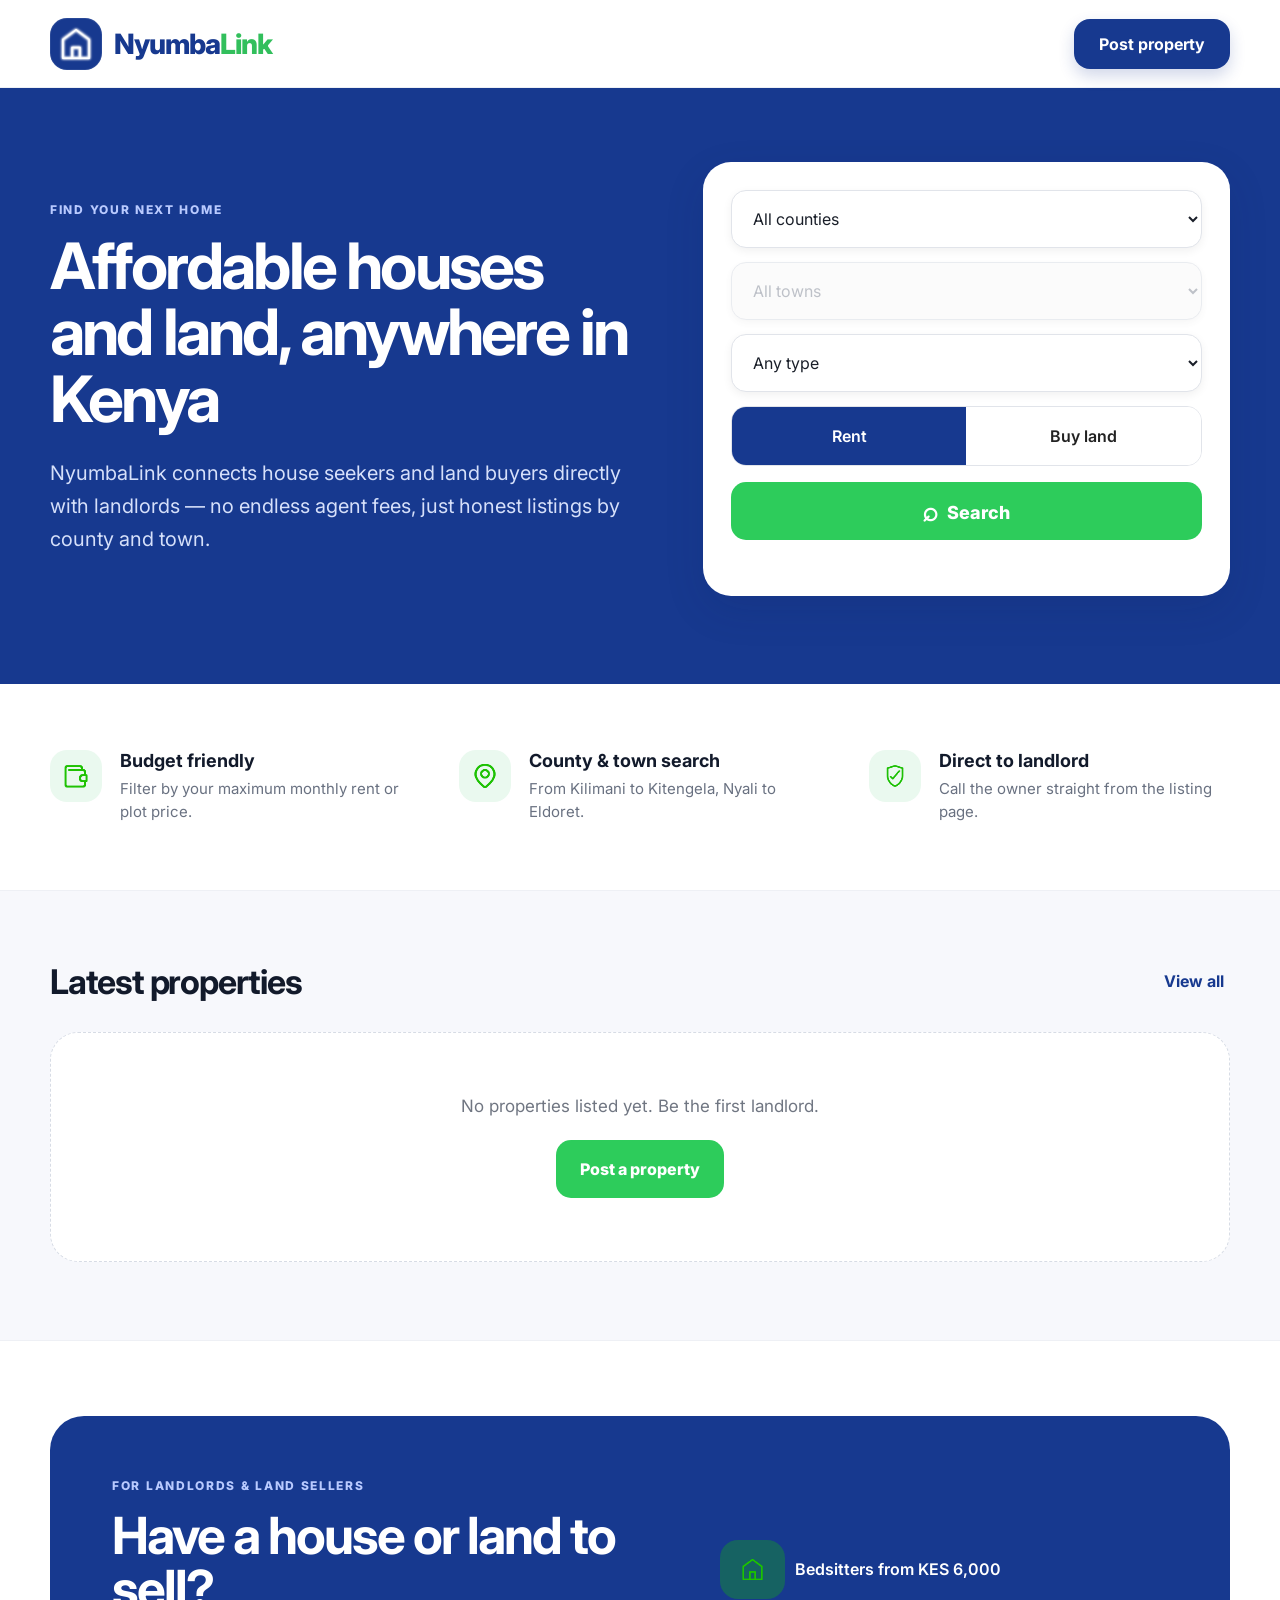
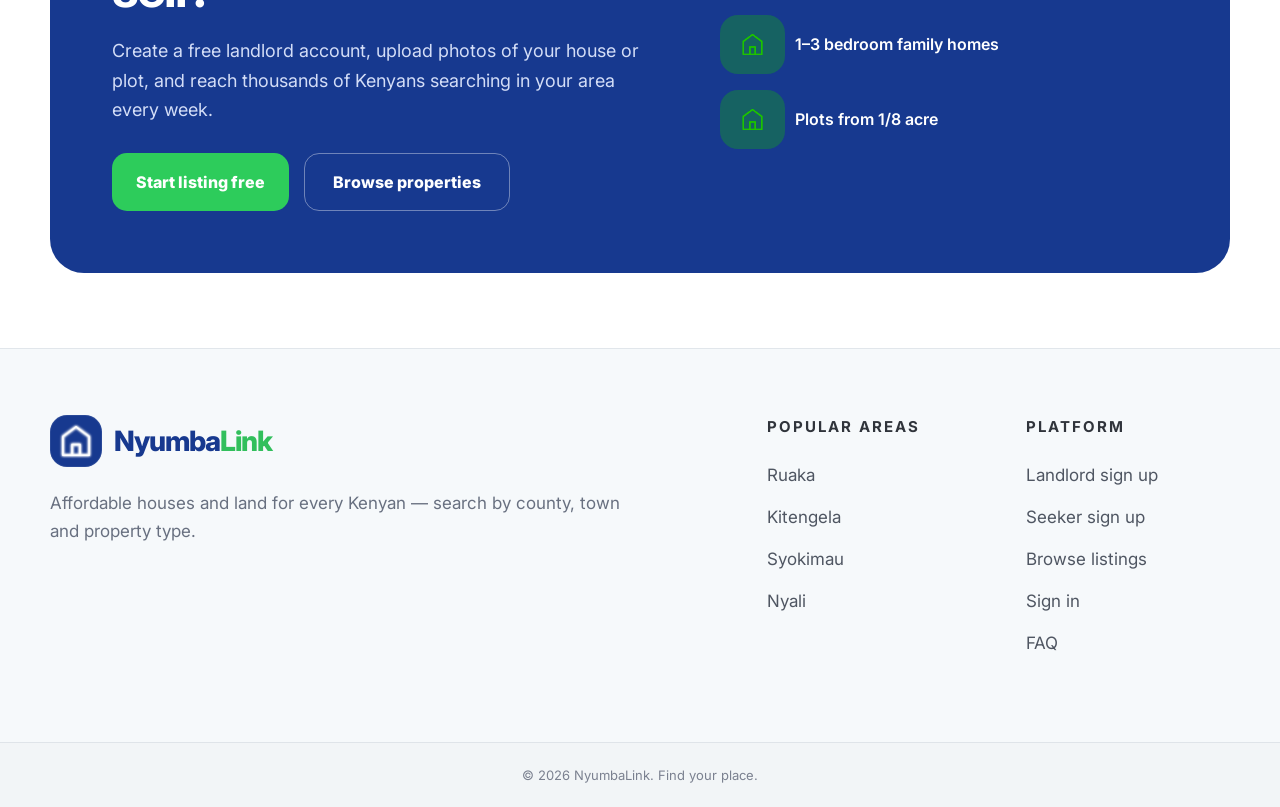
==== NyumbaLink-Frontend/index.html @ 4f71fbd4 "initial commit including terms and conditions, readme file, and all frontend files for the NyumbaLin" ====
<!DOCTYPE html>
<html lang="en">
<head>
  <meta charset="UTF-8">
  <meta name="viewport" content="width=device-width, initial-scale=1.0">
  <meta name="description" content="NyumbaLink — affordable houses and land anywhere in Kenya.">
  <title>NyumbaLink | Houses & Land in Kenya</title>
  <link rel="preconnect" href="https://fonts.googleapis.com">
  <link rel="preconnect" href="https://fonts.gstatic.com" crossorigin>
  <link href="https://fonts.googleapis.com/css2?family=Inter:wght@400;500;600;700;800&display=swap" rel="stylesheet">
  <link rel="stylesheet" href="style.css">
</head>
<body>
  <header class="site-header">
    <div class="nav container">
      <a href="#" class="brand" aria-label="NyumbaLink home">
        <span class="brand-icon">
            <img src="assets/home.png" alt="Home">
        </span>
        <span>Nyumba<span>Link</span></span>
      </a>
      <button class="post-top" onclick="openPostModal()">Post property</button>
    </div>
  </header>

  <main>
    <section class="hero">
      <div class="container hero-grid">
        <div class="hero-copy">
          <p class="eyebrow">FIND YOUR NEXT HOME</p>
          <h1>Affordable houses and land, anywhere in Kenya</h1>
          <p class="hero-text">
            NyumbaLink connects house seekers and land buyers directly with landlords —
            no endless agent fees, just honest listings by county and town.
          </p>
        </div>

        <form class="search-card" id="searchForm">
          <label>
            <span class="sr-only">County</span>
            <select id="county">
              <option value="">All counties</option>
              <option>Nairobi</option>
              <option>Kiambu</option>
              <option>Mombasa</option>
              <option>Nakuru</option>
              <option>Uasin Gishu</option>
              <option>Kajiado</option>
            </select>
          </label>

          <label>
            <span class="sr-only">Town</span>
            <select id="town" disabled>
              <option value="">All towns</option>
            </select>
          </label>

          <label>
            <span class="sr-only">Property type</span>
            <select id="type">
              <option value="">Any type</option>
              <option>Bed-sitter</option>
              <option>1 bedroom</option>
              <option>2 bedroom</option>
              <option>3 bedroom</option>
              <option>Plot / land</option>
            </select>
          </label>

          <div class="purpose" role="group" aria-label="Search purpose">
            <button type="button" class="purpose-btn active" data-purpose="rent">Rent</button>
            <button type="button" class="purpose-btn" data-purpose="land">Buy land</button>
          </div>

          <button class="search-btn" type="submit"><span>⌕</span> Search</button>
          <p class="search-message" id="searchMessage"></p>
        </form>
      </div>
    </section>

    <section class="benefits container">
      <article class="benefit">
        <div class="benefit-icon">
            <img src="assets/wallet.png" alt="Wallet">
        </div>
        <div><h3>Budget friendly</h3><p>Filter by your maximum monthly rent or plot price.</p></div>
      </article>
      <article class="benefit">
        <div class="benefit-icon">
            <img src="assets/location.png" alt="Location">
        </div>
        <div><h3>County & town search</h3><p>From Kilimani to Kitengela, Nyali to Eldoret.</p></div>
      </article>
      <article class="benefit">
        <div class="benefit-icon">
            <img src="assets/guarantee.png" alt="Guarantee">
        </div>
        <div><h3>Direct to landlord</h3><p>Call the owner straight from the listing page.</p></div>
      </article>
    </section>

    <section class="latest" id="latest">
      <div class="container">
        <div class="section-heading">
          <h2>Latest properties</h2>
          <button class="text-link" onclick="showAll()">View all</button>
        </div>
        <div id="propertyGrid" class="property-grid">
          <div class="empty-state">
            <p>No properties listed yet. Be the first landlord.</p>
            <button class="green-btn" onclick="openPostModal()">Post a property</button>
          </div>
        </div>
      </div>
    </section>

    <section class="landlord-section">
      <div class="container">
        <div class="landlord-card">
          <div class="landlord-copy">
            <p class="eyebrow light">FOR LANDLORDS & LAND SELLERS</p>
            <h2>Have a house or land to sell?</h2>
            <p>
              Create a free landlord account, upload photos of your house or plot,
              and reach thousands of Kenyans searching in your area every week.
            </p>
            <div class="cta-row">
              <button class="green-btn" onclick="openPostModal()">Start listing free</button>
              <button class="outline-btn" onclick="showAll()">Browse properties</button>
            </div>
          </div>
          <div class="quick-points">
            <div>
                <img src="assets/home.png" alt="Home">
                <span>Bedsitters from KES 6,000</span>
            </div>
            <div>
                <img src="assets/home.png" alt="Home">
                <span>1–3 bedroom family homes</span>
            </div>
            <div>
                <img src="assets/home.png" alt="Home">
                <span>Plots from 1/8 acre</span>
            </div>
          </div>
        </div>
      </div>
    </section>

    <section class="about">
      <div class="container about-inner">
        <div class="about-brand">
          <a href="#" class="brand">
            <span class="brand-icon">
              <img src="assets/home.png" alt="Home">
            </span>
            <span>Nyumba<span>Link</span></span>
          </a>
          <p>Affordable houses and land for every Kenyan — search by county, town and property type.</p>
        </div>

        <div class="about-links">
          <div class="about-column">
            <h3>POPULAR AREAS</h3>
            <a href="#" onclick="filterArea('Ruaka'); return false;">Ruaka</a>
            <a href="#" onclick="filterArea('Kitengela'); return false;">Kitengela</a>
            <a href="#" onclick="filterArea('Syokimau'); return false;">Syokimau</a>
            <a href="#" onclick="filterArea('Nyali'); return false;">Nyali</a>
          </div>

          <div class="about-column">
            <h3>PLATFORM</h3>
            <a href="landlord-signup.html">Landlord sign up</a>
            <a href="seeker-signup.html">Seeker sign up</a>
            <a href="#latest" onclick="showAll(); return false;">Browse listings</a>
            <a href="seeker-login.html">Sign in</a>
            <a href="#" onclick="openFaqModal(); return false;">FAQ</a>
          </div>
        </div>
      </div>
    </section>
  </main>

  <footer class="footer">
    <div class="container">© 2026 NyumbaLink. Find your place.</div>
  </footer>

  <div class="modal-backdrop" id="modal">
    <div class="modal" role="dialog" aria-modal="true" aria-labelledby="modalTitle">
      <button class="close" onclick="closePostModal()" aria-label="Close">×</button>
      <h2 id="modalTitle">Post a property</h2>
      <p>Tell us about the property you want to list.</p>
      <form onsubmit="submitListing(event)">
        <input required placeholder="Property title">
        <select required><option value="">Property type</option><option>Bed-sitter</option><option>1 bedroom</option><option>2 bedroom</option><option>3 bedroom</option><option>Plot / land</option></select>
        <input required placeholder="Town / area">
        <input required placeholder="Price (KES)" type="number" min="0">
        <button class="green-btn" type="submit">Continue</button>
      </form>
    </div>
  </div>

  <div class="modal-backdrop" id="faqModal">
    <div class="modal faq-modal" role="dialog" aria-modal="true" aria-labelledby="faqTitle">
      <button class="close" onclick="closeFaqModal()" aria-label="Close">×</button>
      <div class="faq-heading">
        <p class="eyebrow faq-eyebrow">NYUMBALINK FAQ</p>
        <h2 id="faqTitle">Frequently asked questions</h2>
        <p>Quick answers to common questions about finding and listing property on NyumbaLink.</p>
      </div>
      <div class="faq-list">
        <details><summary>What is NyumbaLink?</summary><p>NyumbaLink is a property platform that helps people find affordable houses and land directly in their preferred county or town.</p></details>
        <details><summary>Can I search for houses by town?</summary><p>Yes. Choose a county first, then select an available town or area to narrow your search.</p></details>
        <details><summary>Can I search for land too?</summary><p>Yes. Select “Buy land” in the search panel and choose the property type that fits your needs.</p></details>
        <details><summary>Do I have to pay an agent to find a property?</summary><p>NyumbaLink is designed to help seekers connect directly with landlords and property sellers, reducing unnecessary agent fees.</p></details>
        <details><summary>How do I post a property?</summary><p>Click “Post property” or “Landlord sign up”, enter the property details, and continue through the listing process.</p></details>
        <details><summary>How much does it cost to list a property?</summary><p>The current starter listing flow is free. Any premium listing options can be added later as the platform grows.</p></details>
        <details><summary>How do I contact a landlord?</summary><p>Open a property listing and use the contact details provided by the landlord or seller.</p></details>
        <details><summary>Can I browse properties without an account?</summary><p>Yes. Property browsing and searching can be available without signing in. An account is useful when you want to list or manage properties.</p></details>
        <details><summary>Which areas does NyumbaLink cover?</summary><p>NyumbaLink is designed for properties across Kenya, with searches organized by county, town and area.</p></details>
        <details><summary>Is NyumbaLink available on phones?</summary><p>Yes. The website is responsive and is designed to work comfortably on phones, tablets and laptop screens.</p></details>
      </div>
    </div>
  </div>

  <script src="script.js"></script>
</body>
</html>
---- NyumbaLink-Frontend/style.css ----
:root{
  --blue:#17398f;
  --blue-dark:#102d76;
  --blue-soft:#2851a9;
  --green:#2dcc5b;
  --green-dark:#20ae4b;
  --ink:#121a2b;
  --muted:#697181;
  --bg:#f7f8fc;
  --white:#fff;
  --border:#e1e4ea;
  --shadow:0 14px 40px rgba(17,37,84,.12);
}
*{box-sizing:border-box}
html{scroll-behavior:smooth}
body{margin:0;font-family:Inter,system-ui,-apple-system,BlinkMacSystemFont,"Segoe UI",sans-serif;color:var(--ink);background:#fff}
button,input,select{font:inherit}
button{cursor:pointer}
.container{width:min(1180px,calc(100% - 48px));margin:auto}
.site-header{height:88px;background:#fff;border-bottom:1px solid #edf0f5;position:sticky;top:0;z-index:20}
.nav{height:100%;display:flex;align-items:center;justify-content:space-between;gap:20px}
.brand{display:inline-flex;align-items:center;gap:12px;text-decoration:none;color:var(--blue);font-size:28px;font-weight:800;letter-spacing:-1px}
.brand>span:last-child>span{color:#32bf5c}
.brand-icon{width:52px;height:52px;border-radius:17px;background:var(--blue);color:#fff;display:grid;place-items:center;font-size:30px;line-height:1;box-shadow:inset 0 0 0 1px rgba(255,255,255,.08)}
.brand-icon img { width: 1em; height: 1em; object-fit: contain; display: inline-block; vertical-align: middle; filter: brightness(0) invert(1) drop-shadow(0 0 1px #fff) drop-shadow(0 0 1px #fff);}
.benefit-icon img { width: 1em; height: 1em; object-fit: contain; display: inline-block; vertical-align: middle; filter: brightness(0) saturate(100%) invert(52%) sepia(97%) saturate(1664%) hue-rotate(73deg) brightness(97%) contrast(104%) drop-shadow(0 0 0.7px #12BC00) drop-shadow(0 0 0.7px #12BC00);}
.post-top{border:0;background:var(--blue);color:#fff;padding:15px 25px;border-radius:16px;font-weight:700;font-size:16px;box-shadow:0 7px 16px rgba(23,57,143,.2)}
.hero{background:var(--blue);color:#fff;padding:74px 0 88px;overflow:hidden}
.hero-grid{display:grid;grid-template-columns:1.05fr .95fr;align-items:center;gap:70px}
.eyebrow{font-size:12px;font-weight:800;letter-spacing:1.7px;margin:0 0 16px;color:#b9caff}
.eyebrow.light{color:#b9caff}
.hero h1{font-size:clamp(42px,5vw,70px);line-height:1.04;letter-spacing:-2.8px;margin:0 0 25px;max-width:720px}
.hero-text{font-size:20px;line-height:1.65;color:#d6e0fa;max-width:650px;margin:0}
.search-card{background:#fff;border-radius:28px;padding:28px;box-shadow:var(--shadow);color:var(--ink)}
.search-card label{display:block;margin-bottom:14px}
.search-card select,.modal input,.modal select{width:100%;height:58px;border:1px solid var(--border);border-radius:15px;background:#fff;padding:0 17px;color:#1a1f29;outline:none;box-shadow:0 3px 10px rgba(0,0,0,.06)}
.search-card select:focus,.modal input:focus,.modal select:focus{border-color:var(--blue);box-shadow:0 0 0 3px rgba(23,57,143,.1)}
.search-card select:disabled{color:#a3a8b2;background:#fafafa}
.purpose{display:grid;grid-template-columns:1fr 1fr;border:1px solid var(--border);border-radius:15px;overflow:hidden;margin:5px 0 16px}
.purpose-btn{height:58px;background:#fff;border:0;color:#222;font-weight:600}
.purpose-btn.active{background:var(--blue);color:#fff}
/*.quick-points div img {width: 1em;height: 1em;object-fit: contain;vertical-align: middle;display: inline-block;}*/
.search-btn,.green-btn{border:0;background:var(--green);color:#fff;font-weight:800;border-radius:15px;min-height:58px;padding:0 24px;transition:.2s}
.search-btn{width:100%;font-size:18px}
.search-btn:hover,.green-btn:hover{background:var(--green-dark);transform:translateY(-1px)}
.search-btn span{font-size:27px;vertical-align:-2px;margin-right:5px}
.search-message{margin:12px 0 0;text-align:center;color:var(--blue);font-size:13px;min-height:16px}
.benefits{display:grid;grid-template-columns:repeat(3,1fr);gap:48px;padding:66px 0}
.benefit{display:flex;gap:18px;align-items:flex-start}
.benefit-icon{flex:0 0 52px;height:52px;border-radius:17px;background:#eaf9ef;color:var(--green-dark);display:grid;place-items:center;font-size:24px;font-weight:800}
.benefit h3{margin:0 0 6px;font-size:18px}
.benefit p{margin:0;color:var(--muted);font-size:15px;line-height:1.55}
.latest{background:var(--bg);padding:70px 0 78px;border-top:1px solid #eef0f5;border-bottom:1px solid #eef0f5}
.section-heading{display:flex;align-items:center;justify-content:space-between;margin-bottom:30px}
.section-heading h2{font-size:34px;letter-spacing:-1.2px;margin:0}
.text-link{background:none;border:0;color:var(--blue);font-weight:700;font-size:16px}
.property-grid{min-height:230px}
.empty-state{min-height:230px;background:#fff;border:1px dashed #d7dce5;border-radius:28px;display:flex;flex-direction:column;align-items:center;justify-content:center;text-align:center;padding:30px}
.empty-state p{color:#707682;font-size:17px;margin:0 0 24px}
.landlord-section{padding:75px 0}
.landlord-card{background:var(--blue);border-radius:34px;padding:62px;display:grid;grid-template-columns:1.1fr .9fr;gap:60px;color:#fff;overflow:hidden}
.landlord-card h2{font-size:clamp(34px,4vw,52px);line-height:1.05;letter-spacing:-2px;margin:0 0 20px}
.landlord-copy>p:not(.eyebrow){color:#d3ddf7;font-size:18px;line-height:1.65;max-width:650px}
.cta-row{display:flex;gap:15px;margin-top:28px;flex-wrap:wrap}
.outline-btn{min-height:58px;border-radius:15px;border:1px solid rgba(255,255,255,.38);background:transparent;color:#fff;padding:0 28px;font-weight:800}
.quick-points {display: flex;flex-direction: column;justify-content: center;gap: 16px;}
.quick-points div {color: #fff;display: flex;align-items: center;}
.quick-points div img { box-sizing: content-box; width: 21px; height: 21px; object-fit: contain; background: rgba(255,255,255,.09); border-radius: 18px; padding: 19px 22px; filter: brightness(0) saturate(100%) invert(52%) sepia(97%) saturate(1664%) hue-rotate(73deg) brightness(97%) contrast(104%) drop-shadow(0 0 0.7px #12BC00) drop-shadow(0 0 0.7px #12BC00);
}.quick-points span {color: #fff;font-size: 16px;font-weight: 600;margin-left: 10px;
}.site-footer{background:#f6f9fb;border-top:1px solid #e1e6eb}
.footer-main{display:grid;grid-template-columns:1.25fr .75fr;gap:90px;padding:66px 0 70px}
.footer-about .brand{font-size:28px}
.footer-about p{max-width:590px;color:#687080;font-size:17px;line-height:1.65;margin:22px 0 0}
.footer-links{display:grid;grid-template-columns:1fr 1fr;gap:55px}
.footer-links h3{font-size:15px;letter-spacing:2px;margin:2px 0 28px;color:#30343b}
.footer-links a{display:block;text-decoration:none;color:#4f5662;font-size:17px;margin:0 0 19px;transition:.2s}
.footer-links a:hover{color:var(--blue)}
.footer-bottom{border-top:1px solid #dfe4e9;padding:24px 0;color:#7b8190;font-size:13px;text-align:center;background:#f2f5f7}
.modal-backdrop{position:fixed;inset:0;background:rgba(7,15,37,.55);display:none;align-items:center;justify-content:center;padding:20px;z-index:50}
.modal-backdrop.open{display:flex}
.modal{position:relative;background:#fff;width:min(480px,100%);border-radius:24px;padding:30px;box-shadow:0 30px 80px rgba(0,0,0,.25)}
.modal h2{margin:0 0 7px;font-size:28px}
.modal>p{margin:0 0 24px;color:var(--muted)}
.modal form{display:grid;gap:12px}
.modal input,.modal select{height:54px}
.modal .green-btn{width:100%}
.close{position:absolute;right:16px;top:12px;border:0;background:#f0f2f6;border-radius:50%;width:36px;height:36px;font-size:25px;color:#555}
.sr-only{position:absolute;width:1px;height:1px;overflow:hidden;clip:rect(0,0,0,0)}
@media(max-width:850px){
  .container{width:min(100% - 36px,680px)}
  .site-header{height:78px}
  .brand{font-size:23px;gap:9px}
  .brand-icon{width:45px;height:45px;border-radius:15px;font-size:26px}
  .post-top{padding:13px 17px;border-radius:15px;font-size:14px}
  .hero{padding:48px 0 62px}
  .hero-grid{grid-template-columns:1fr;gap:32px}
  .hero h1{font-size:44px;letter-spacing:-1.9px}
  .hero-text{font-size:17px;line-height:1.65}
  .search-card{padding:20px;border-radius:24px}
  .benefits{grid-template-columns:1fr;gap:30px;padding:54px 0}
  .latest{padding:54px 0 60px}
  .section-heading h2{font-size:28px}
  .landlord-section{padding:55px 0}
  .landlord-card{grid-template-columns:1fr;padding:40px 26px;gap:32px;border-radius:30px}
  .about-inner{grid-template-columns:1fr;gap:38px}
  .about-links{gap:30px}
  .landlord-card h2{font-size:39px}
  .footer-main{grid-template-columns:1fr;gap:42px;padding:52px 0}
  .footer-links{gap:35px}
  .landlord-copy>p:not(.eyebrow){font-size:16px}
}
@media(max-width:480px){
  .container{width:calc(100% - 28px)}
  .brand>span:last-child{font-size:22px}
  .post-top{padding:12px 14px;font-size:13px}
  .hero{padding:38px 0 48px}
  .hero h1{font-size:39px;line-height:1.08}
  .search-card{padding:18px}
  .search-card select{height:56px}
  .purpose-btn{height:56px}
  .benefits{padding:44px 0;gap:27px}
  .benefit h3{font-size:17px}
  .latest{padding:46px 0 52px}
  .section-heading{margin-bottom:22px}
  .section-heading h2{font-size:25px}
  .empty-state{min-height:280px;border-radius:24px}
  .landlord-card{padding:34px 22px}
  .landlord-card h2{font-size:34px}
  .about{padding:48px 0 28px}
  .about-links{grid-template-columns:1fr 1fr;gap:22px}
  .about-brand p{font-size:16px}
  .about-column a{font-size:16px}
  .cta-row{flex-direction:column}
  .cta-row button{width:100%}
  .quick-points div{font-size:18px;padding:17px}
  .quick-points span{font-size:14px}
  .footer-main{padding:44px 0 50px;gap:38px}
  .footer-about p{font-size:16px}
  .footer-links{gap:20px}
  .footer-links h3{font-size:13px;margin-bottom:22px}
  .footer-links a{font-size:16px;margin-bottom:17px}
}

/* About section — matches the clean footer/about layout from the reference */
.about{background:#f6f9fb;border-top:1px solid #e1e6eb;padding:66px 0 0}
.about-inner{display:grid;grid-template-columns:1.15fr .85fr;gap:90px;padding-bottom:68px}
.about-brand .brand{font-size:28px}
.about-brand p{max-width:590px;color:#687080;font-size:17px;line-height:1.65;margin:22px 0 0}
.about-links{display:grid;grid-template-columns:1fr 1fr;gap:55px}
.about-column h3{font-size:15px;letter-spacing:2px;margin:2px 0 28px;color:#30343b}
.about-column a{display:block;text-decoration:none;color:#4f5662;font-size:17px;margin:0 0 19px;line-height:1.35;transition:color .2s}
.about-column a:hover{color:var(--blue)}
.about-column a:focus-visible{outline:2px solid var(--blue);outline-offset:5px;border-radius:3px}
.footer{border-top:1px solid #dfe4e9;padding:24px 0;color:#7b8190;font-size:13px;text-align:center;background:#f2f5f7}

/* FAQ modal */
.faq-modal{width:min(700px,100%);max-height:min(86vh,820px);overflow:hidden;padding:30px 30px 22px}
.faq-heading{padding-right:38px}
.faq-eyebrow{color:var(--blue);margin-bottom:10px}
.faq-heading h2{font-size:30px;line-height:1.15;letter-spacing:-1px;margin:0 0 9px}
.faq-heading>p:last-child{color:var(--muted);font-size:14px;line-height:1.55;margin:0 0 20px}
.faq-list{max-height:55vh;overflow-y:auto;padding-right:5px}
.faq-list details{border:1px solid #e3e7ee;border-radius:14px;background:#fff;margin-bottom:10px;overflow:hidden}
.faq-list summary{list-style:none;cursor:pointer;padding:17px 46px 17px 18px;font-size:15px;font-weight:700;color:#222b3b;position:relative}
.faq-list summary::-webkit-details-marker{display:none}
.faq-list summary::after{content:'+';position:absolute;right:18px;top:13px;color:var(--blue);font-size:23px;font-weight:500}
.faq-list details[open] summary{color:var(--blue);border-bottom:1px solid #e7eaf0}
.faq-list details[open] summary::after{content:'−'}
.faq-list details p{margin:0;padding:14px 18px 17px;color:#697181;font-size:14px;line-height:1.6}

@media(max-width:850px){
  .about{padding:52px 0 0}
  .about-inner{grid-template-columns:1fr;gap:38px;padding-bottom:50px}
  .about-links{gap:30px}
  .faq-modal{padding:26px 20px 18px}
  .faq-list{max-height:58vh}
}
@media(max-width:480px){
  .about{padding:48px 0 0}
  .about-inner{gap:30px;padding-bottom:40px}
  .about-links{grid-template-columns:1fr 1fr;gap:22px}
  .about-brand p{font-size:16px}
  .about-column h3{font-size:13px;letter-spacing:1.7px;margin-bottom:22px}
  .about-column a{font-size:16px;margin-bottom:17px}
  .faq-modal{border-radius:20px;padding:24px 16px 16px}
  .faq-heading h2{font-size:25px}
  .faq-heading>p:last-child{font-size:13px}
  .faq-list summary{font-size:14px;padding:16px 42px 16px 15px}
  .faq-list details p{font-size:13px;padding:13px 15px 16px}
}
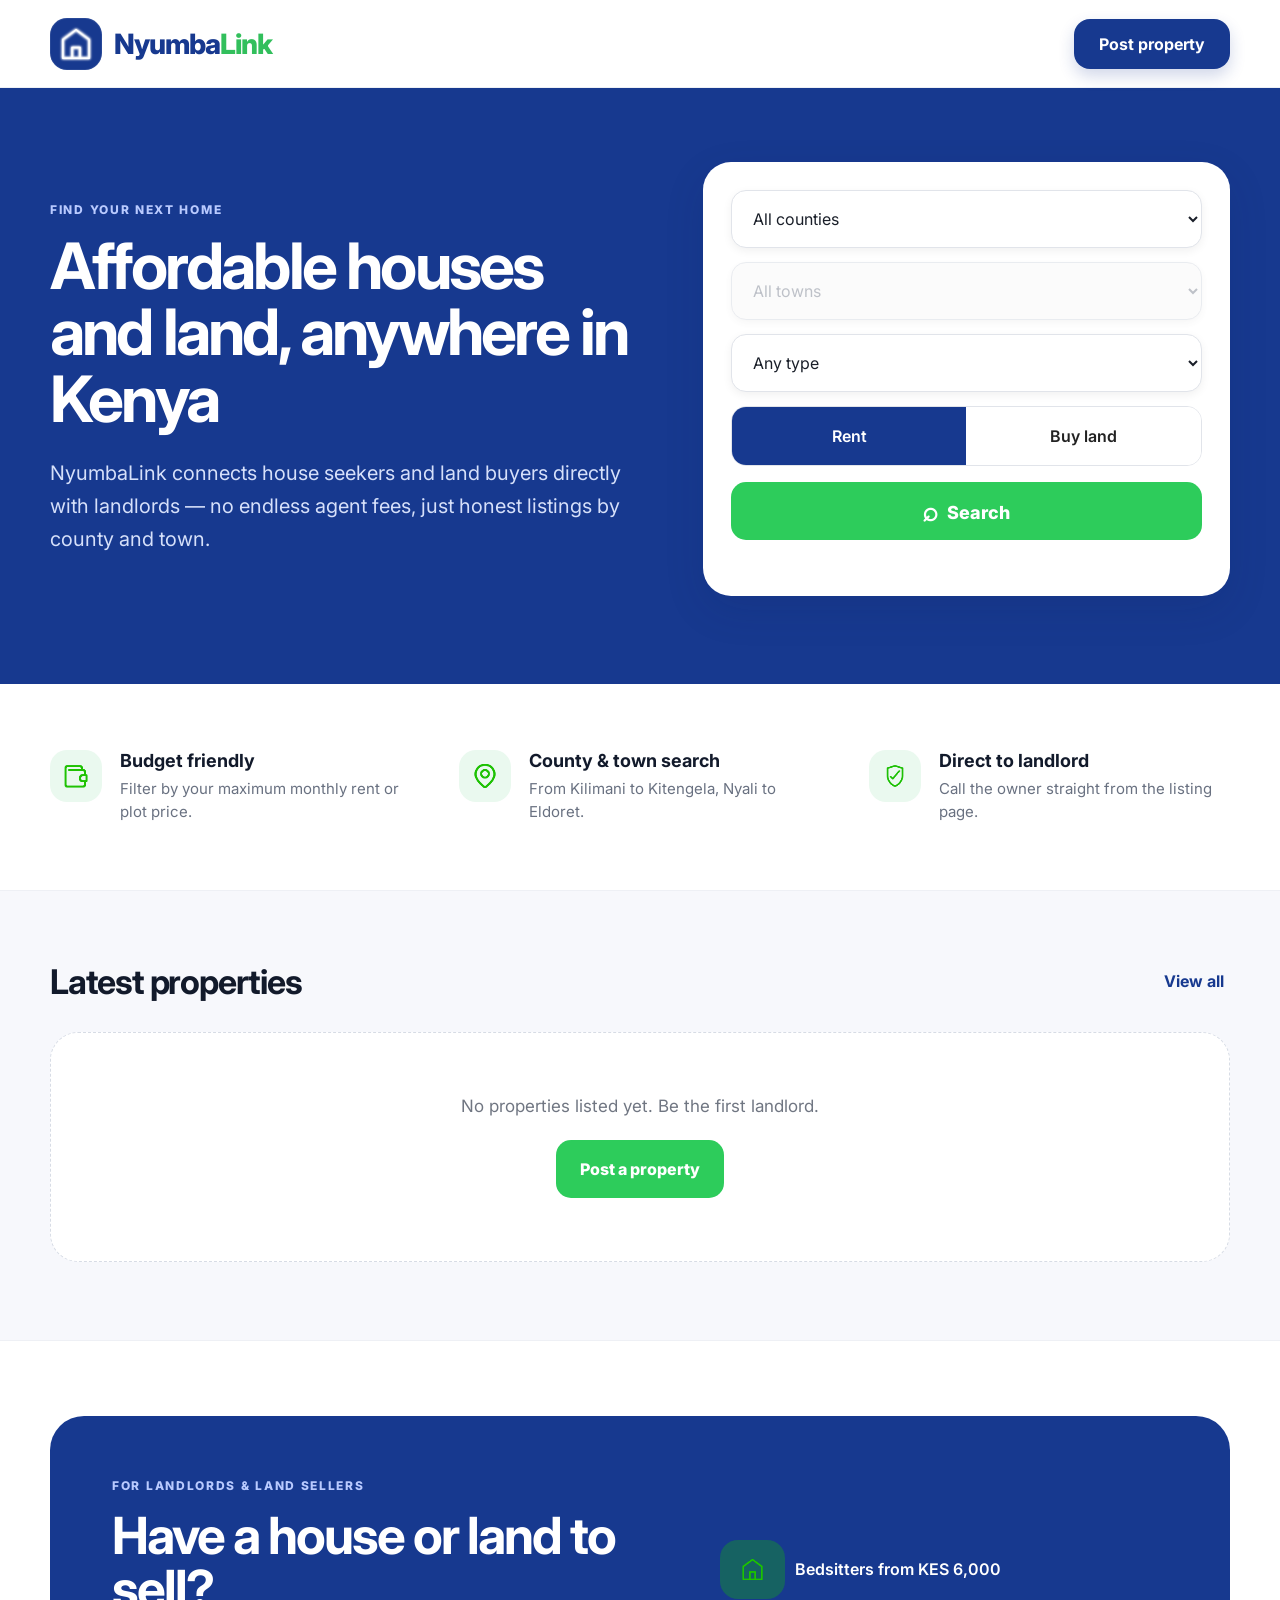
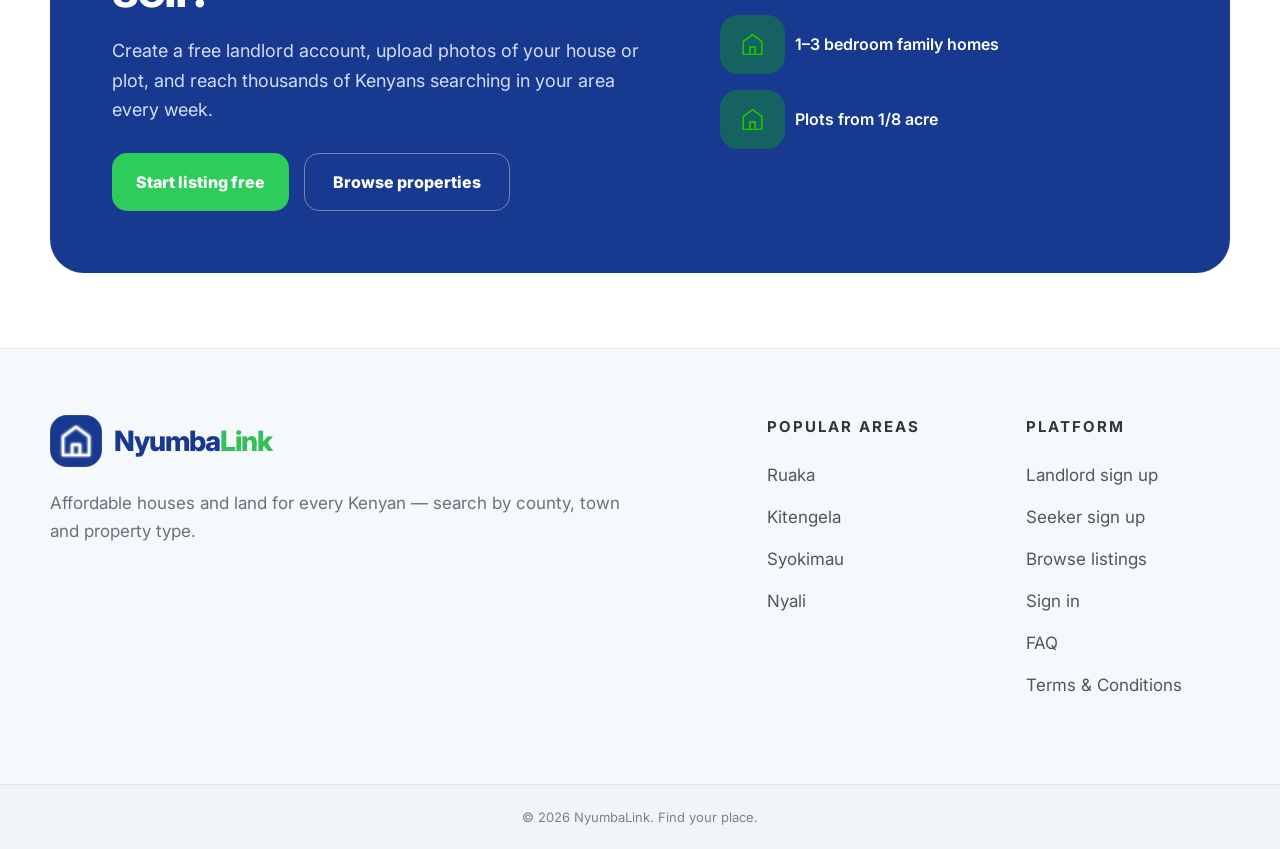
==== commit 599d0c7a: "terms visibility and accessibility on the website." ====
--- a/NyumbaLink-Frontend/index.html
+++ b/NyumbaLink-Frontend/index.html
@@ -176,6 +176,8 @@
             <a href="#latest" onclick="showAll(); return false;">Browse listings</a>
             <a href="seeker-login.html">Sign in</a>
             <a href="#" onclick="openFaqModal(); return false;">FAQ</a>
+            <a href="terms.pdf" target="_blank">Terms & Conditions</a>
+
           </div>
         </div>
       </div>
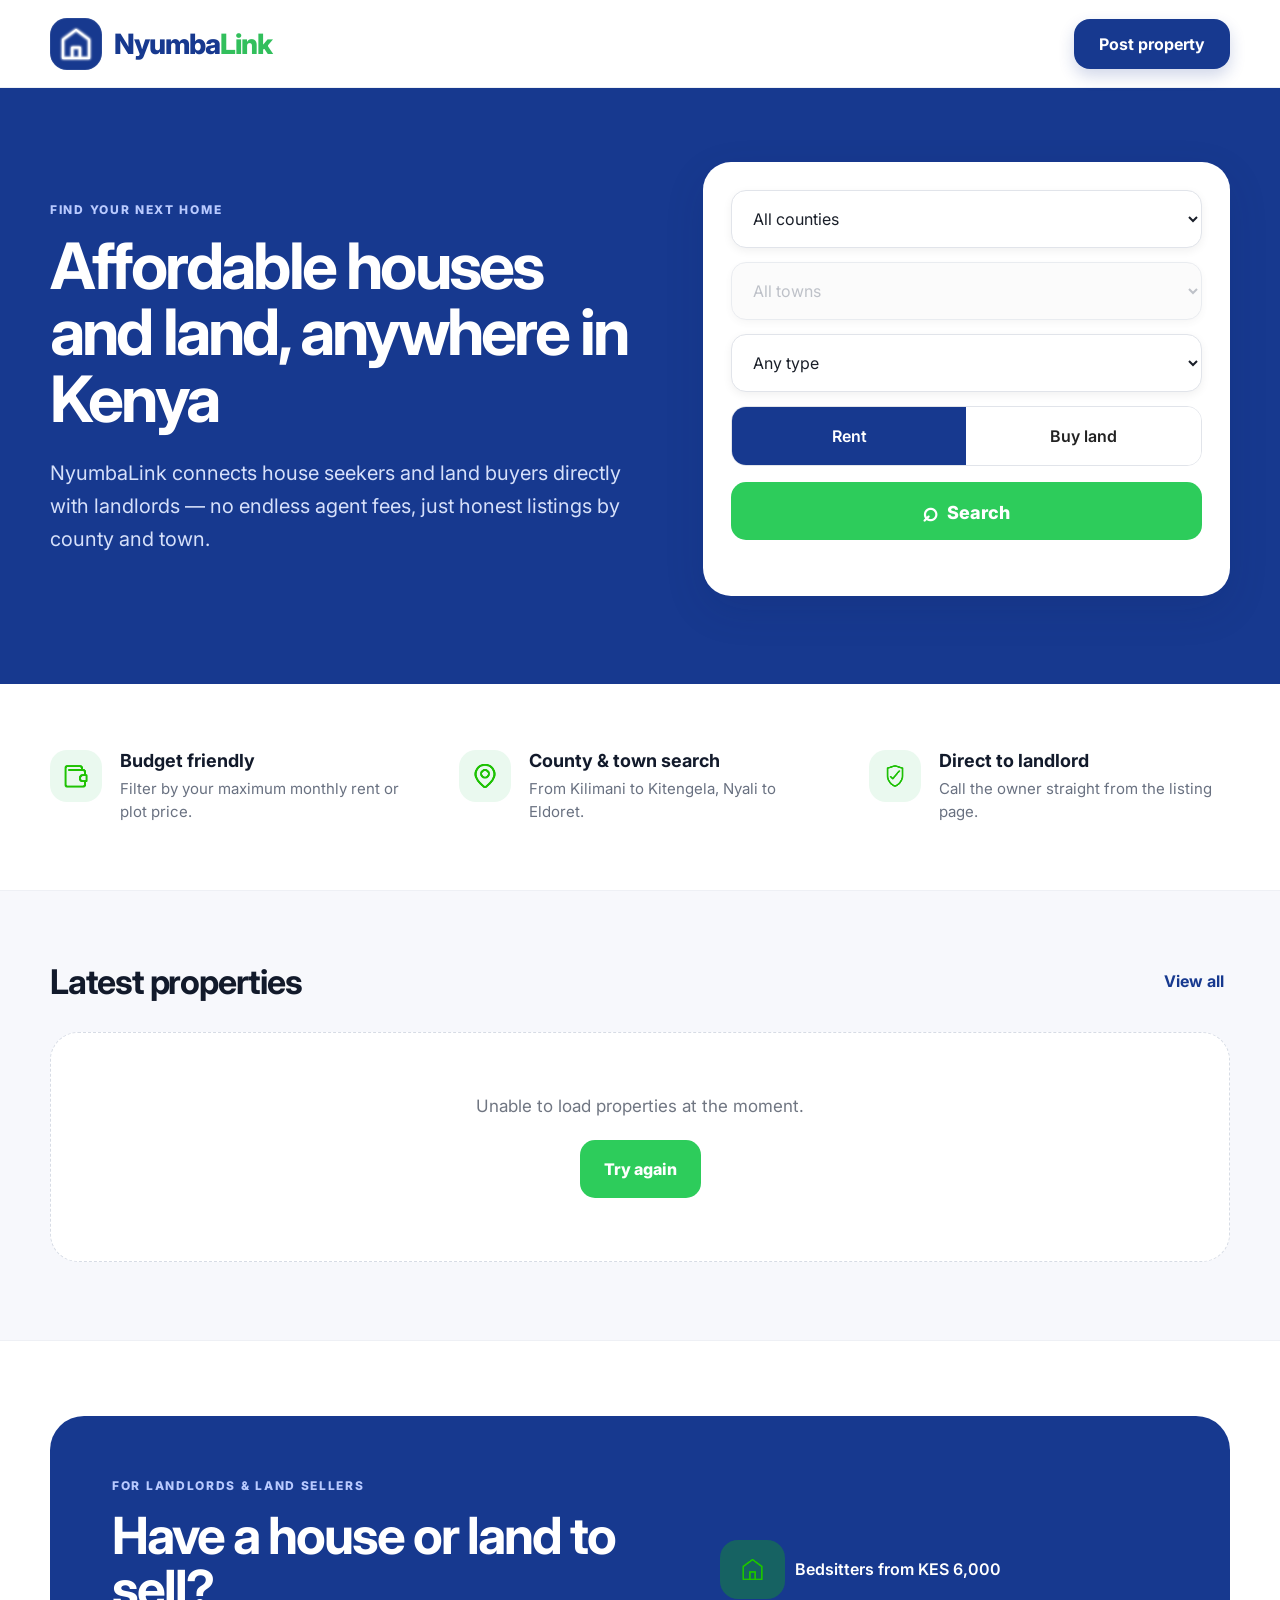
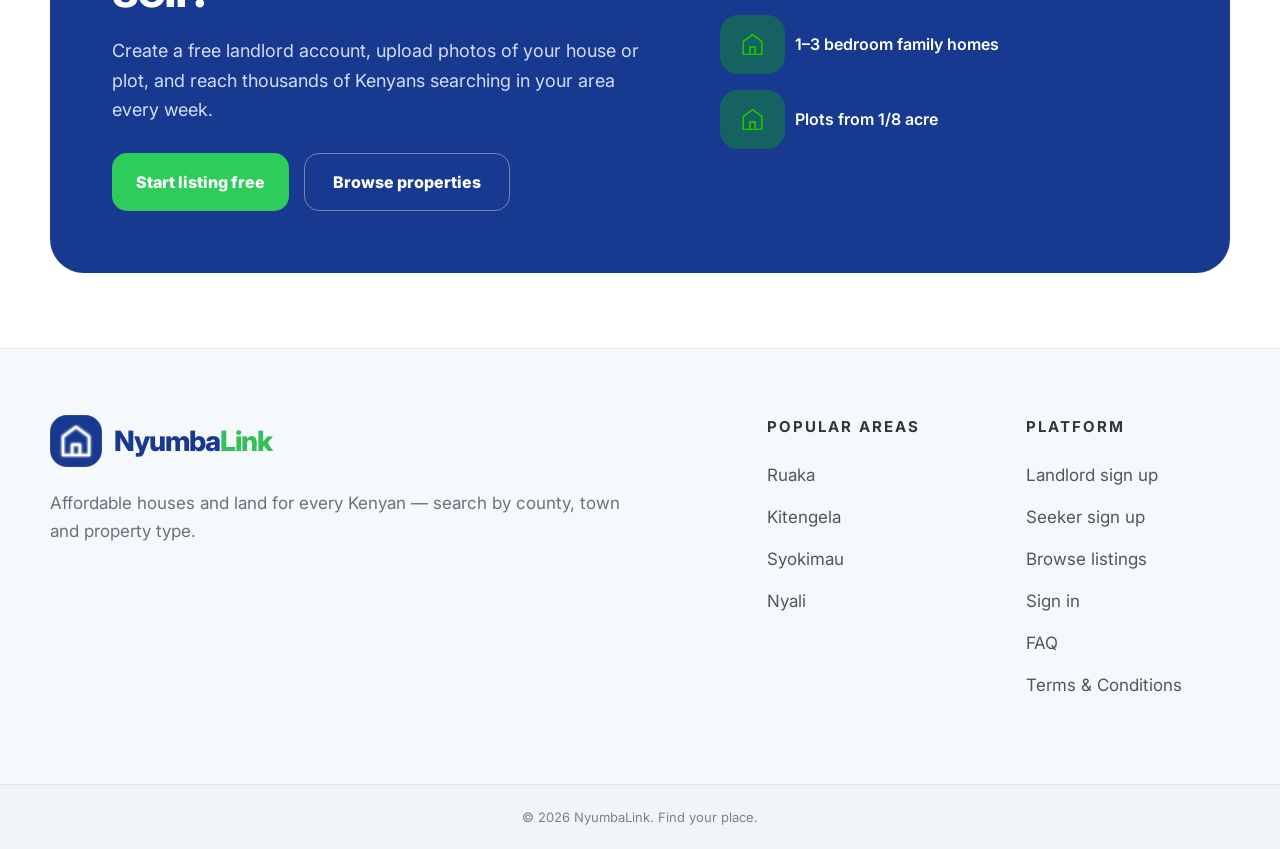
==== commit cf8f0a3f: "Completed with Updated Terms and upload capabilities" ====
--- a/NyumbaLink-Frontend/index.html
+++ b/NyumbaLink-Frontend/index.html
@@ -176,7 +176,7 @@
             <a href="#latest" onclick="showAll(); return false;">Browse listings</a>
             <a href="seeker-login.html">Sign in</a>
             <a href="#" onclick="openFaqModal(); return false;">FAQ</a>
-            <a href="terms.pdf" target="_blank">Terms & Conditions</a>
+            <a href="NyumbaLink_Limited_Terms_and_Conditions.pdf" target="_blank">Terms & Conditions</a>
 
           </div>
         </div>
@@ -193,13 +193,81 @@
       <button class="close" onclick="closePostModal()" aria-label="Close">×</button>
       <h2 id="modalTitle">Post a property</h2>
       <p>Tell us about the property you want to list.</p>
-      <form onsubmit="submitListing(event)">
-        <input required placeholder="Property title">
-        <select required><option value="">Property type</option><option>Bed-sitter</option><option>1 bedroom</option><option>2 bedroom</option><option>3 bedroom</option><option>Plot / land</option></select>
-        <input required placeholder="Town / area">
-        <input required placeholder="Price (KES)" type="number" min="0">
-        <button class="green-btn" type="submit">Continue</button>
-      </form>
+        <form id="listingForm" onsubmit="submitListing(event)">
+          <label for="listingTitle">Property title</label>
+          <input
+            id="listingTitle"
+            name="title"
+            required
+            placeholder="e.g. Spacious 2 Bedroom Apartment"
+            type="text"
+          >
+
+          <label for="listingType">Property type</label>
+          <select id="listingType" name="property_type" required>
+            <option value="">Property type</option>
+            <option value="Bed-sitter">Bed-sitter</option>
+            <option value="1 bedroom">1 bedroom</option>
+            <option value="2 bedroom">2 bedroom</option>
+            <option value="3 bedroom">3 bedroom</option>
+            <option value="Plot / land">Plot / land</option>
+          </select>
+
+          <label for="listingPurpose">Purpose</label>
+          <select id="listingPurpose" name="purpose" required>
+            <option value="">Select purpose</option>
+            <option value="rent">Rent</option>
+            <option value="land">Buy land</option>
+          </select>
+
+          <label for="listingCounty">County</label>
+          <select id="listingCounty" name="county" required>
+            <option value="">Select county</option>
+            <option value="Nairobi">Nairobi</option>
+            <option value="Kiambu">Kiambu</option>
+            <option value="Mombasa">Mombasa</option>
+            <option value="Nakuru">Nakuru</option>
+            <option value="Uasin Gishu">Uasin Gishu</option>
+            <option value="Kajiado">Kajiado</option>
+          </select>
+
+          <label for="listingTown">Town / area</label>
+          <input
+            id="listingTown"
+            name="town"
+            required
+            placeholder="e.g. Kilimani"
+            type="text"
+          >
+
+          <label for="listingPrice">Price in KES</label>
+          <input
+            id="listingPrice"
+            name="price"
+            required
+            placeholder="e.g. 15000"
+            type="number"
+            min="1"
+          >
+
+          <label for="listingDescription">Description</label>
+          <textarea
+            id="listingDescription"
+            name="description"
+            placeholder="Describe the property"
+            rows="4"
+          ></textarea>
+
+          <label for="listingImage">Image URL</label>
+          <input
+            id="listingImage"
+            name="image_url"
+            placeholder="Optional image URL"
+            type="url"
+          >
+
+          <button class="green-btn" type="submit">Publish property</button>
+        </form>
     </div>
   </div>
 
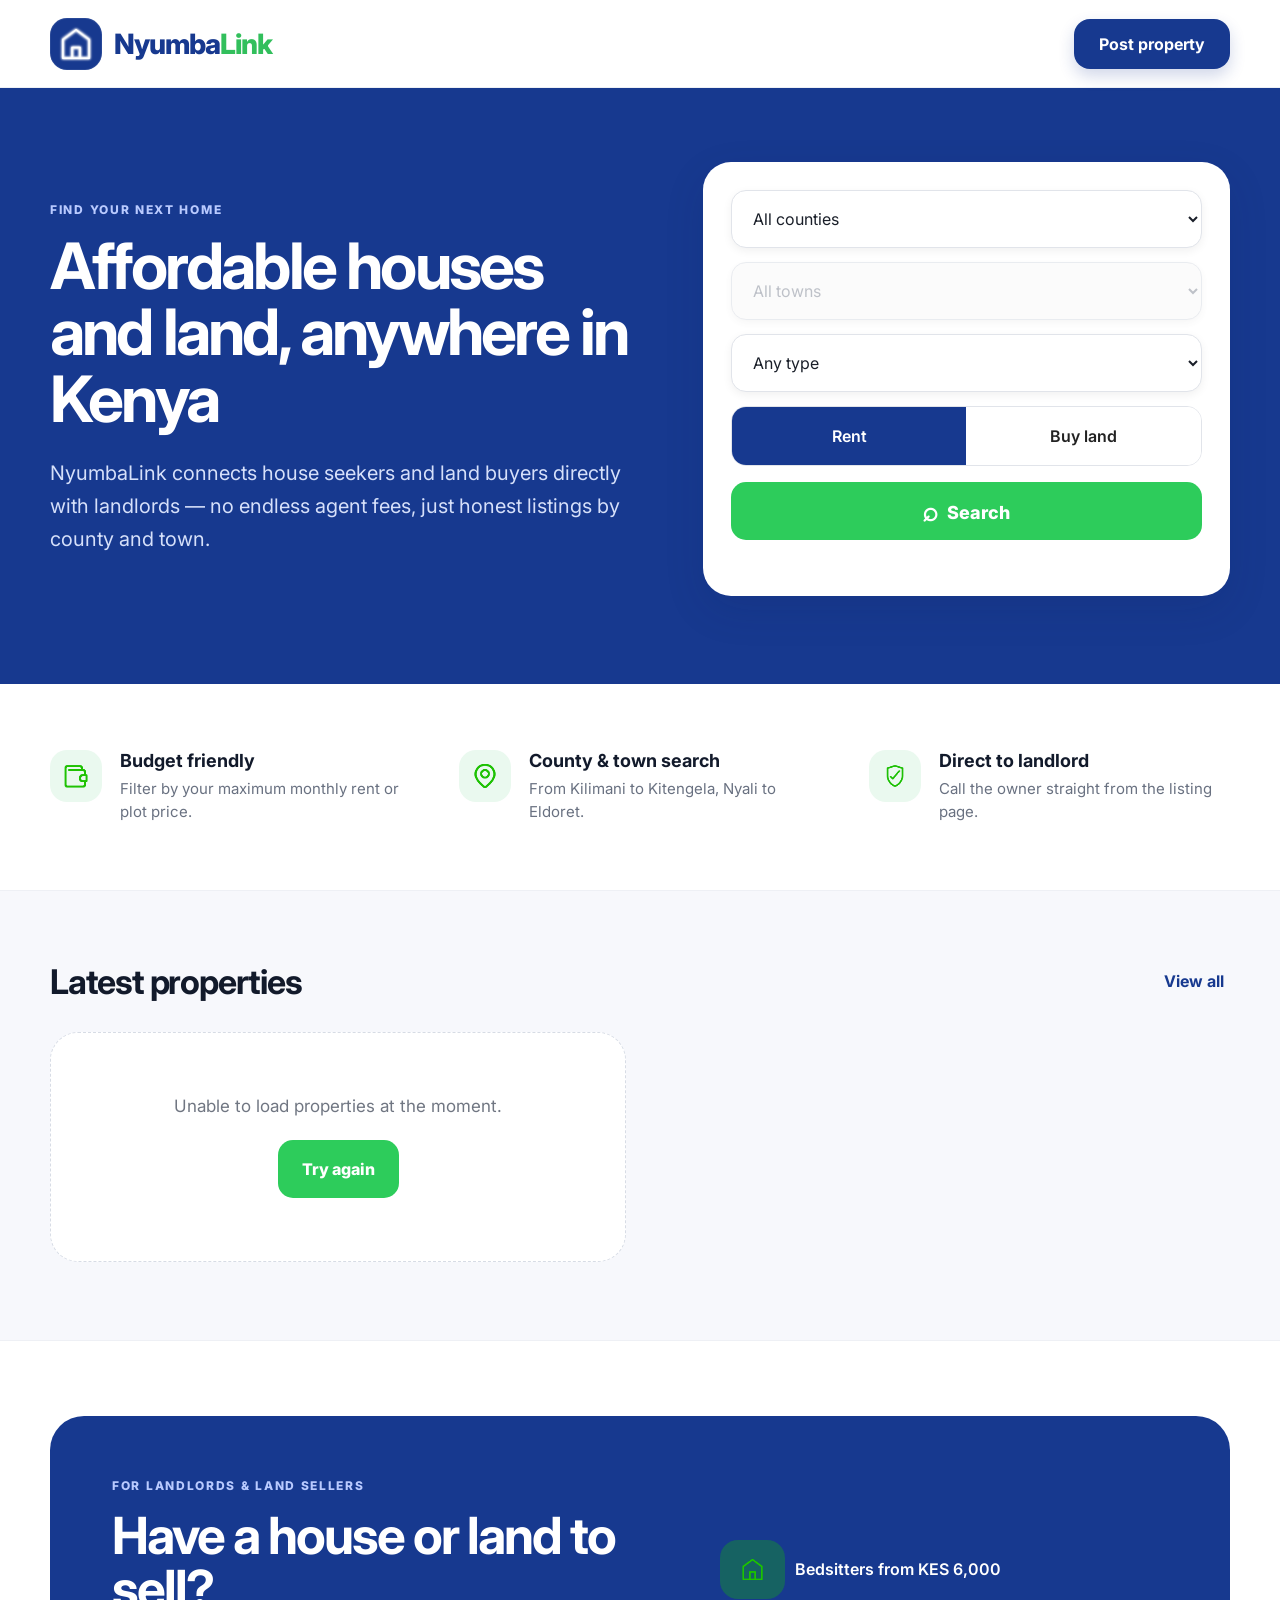
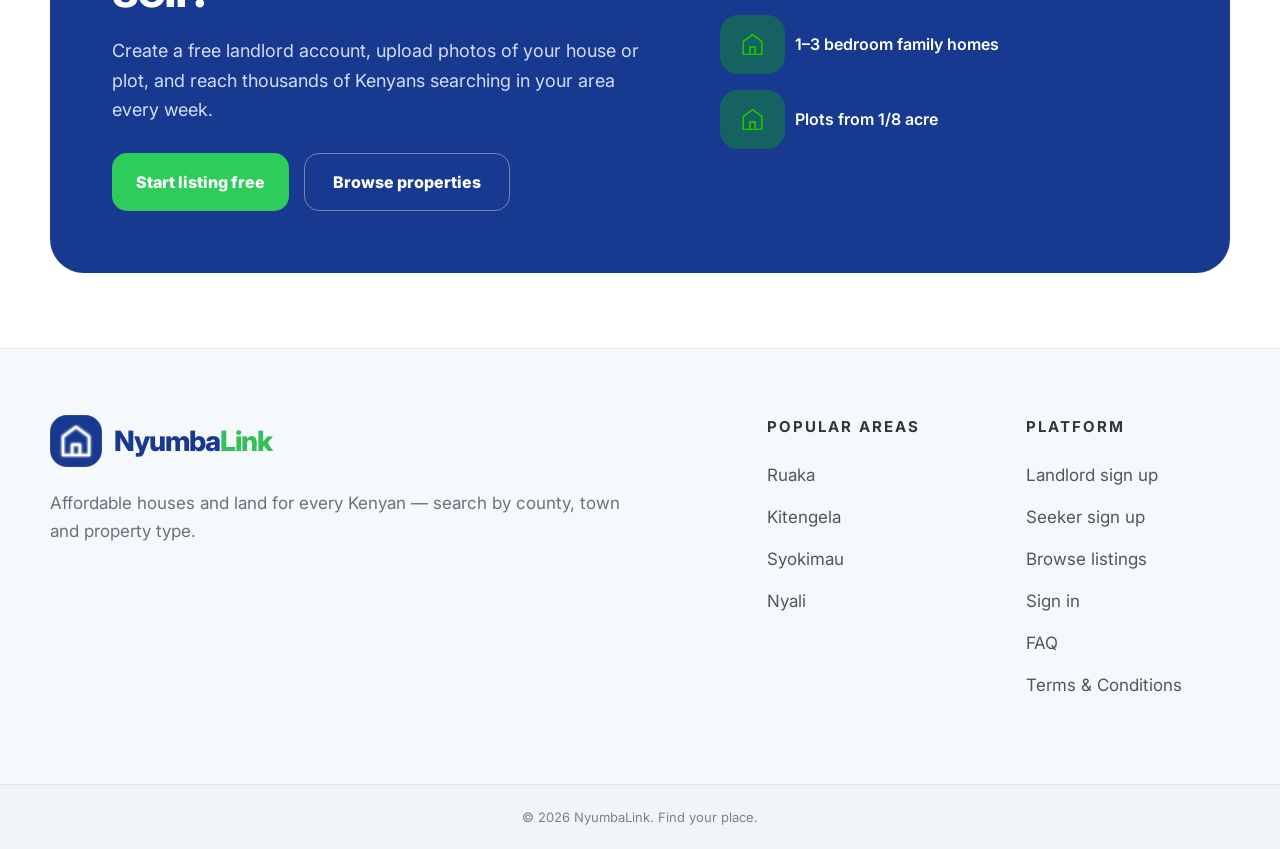
==== commit 78e91a16: "Backend implemented" ====
--- a/NyumbaLink-Frontend/index.html
+++ b/NyumbaLink-Frontend/index.html
@@ -5,6 +5,7 @@
   <meta name="viewport" content="width=device-width, initial-scale=1.0">
   <meta name="description" content="NyumbaLink — affordable houses and land anywhere in Kenya.">
   <title>NyumbaLink | Houses & Land in Kenya</title>
+  <link rel="icon" type="image/svg+xml" href="assets/Nyumba-link.svg">
   <link rel="preconnect" href="https://fonts.googleapis.com">
   <link rel="preconnect" href="https://fonts.gstatic.com" crossorigin>
   <link href="https://fonts.googleapis.com/css2?family=Inter:wght@400;500;600;700;800&display=swap" rel="stylesheet">
@@ -249,6 +250,31 @@
             type="number"
             min="1"
           >
+          <label for="listingTotalUnits">Number of units</label>
+
+          <input
+              id="listingTotalUnits"
+              name="total_units"
+              type="number"
+              min="1"
+              step="1"
+              value="1"
+              placeholder="e.g. 10"
+              required
+          >
+
+          <label for="listingAvailableUnits">Available units</label>
+
+          <input
+              id="listingAvailableUnits"
+              name="available_units"
+              type="number"
+              min="0"
+              step="1"
+              value="1"
+              placeholder="e.g. 5"
+              required
+          >          
 
           <label for="listingDescription">Description</label>
           <textarea
@@ -270,6 +296,38 @@
         </form>
     </div>
   </div>
+
+  <!-- Owner Contact Details Modal -->
+  <div id="ownerModalBackdrop" class="modal-backdrop">
+    <div class="modal-content">
+      <button id="closeOwnerModal" class="close-btn" type="button">&times;</button>
+      
+      <h2>Contact Owner</h2>
+      <p id="modalPropertyTitle" class="modal-property-title"></p>
+
+      <div class="owner-details-list">
+        <div class="detail-item">
+          <label>Owner Name</label>
+          <strong id="modalOwnerName"></strong>
+        </div>
+        <div class="detail-item">
+          <label>Phone Number</label>
+          <a id="modalOwnerPhoneLink" href="#"></a>
+        </div>
+        <div class="detail-item">
+          <label>Email Address</label>
+          <a id="modalOwnerEmailLink" href="#"></a>
+        </div>
+      </div>
+
+      <div class="modal-actions">
+        <a id="whatsappBtn" href="#" target="_blank" rel="noopener noreferrer" class="whatsapp-btn">
+          Chat on WhatsApp
+        </a>
+      </div>
+    </div>
+  </div>
+
 
   <div class="modal-backdrop" id="faqModal">
     <div class="modal faq-modal" role="dialog" aria-modal="true" aria-labelledby="faqTitle">
@@ -294,6 +352,6 @@
     </div>
   </div>
 
-  <script src="script.js"></script>
+  <script src="script.js" defer></script>
 </body>
 </html>
--- a/NyumbaLink-Frontend/style.css
+++ b/NyumbaLink-Frontend/style.css
@@ -78,11 +78,11 @@
 .footer-bottom{border-top:1px solid #dfe4e9;padding:24px 0;color:#7b8190;font-size:13px;text-align:center;background:#f2f5f7}
 .modal-backdrop{position:fixed;inset:0;background:rgba(7,15,37,.55);display:none;align-items:center;justify-content:center;padding:20px;z-index:50}
 .modal-backdrop.open{display:flex}
-.modal{position:relative;background:#fff;width:min(480px,100%);border-radius:24px;padding:30px;box-shadow:0 30px 80px rgba(0,0,0,.25)}
+.modal{position:relative;background:#fff;width:min(480px,100%);max-height:calc(100vh - 40px);overflow-y:auto;border-radius:24px;padding:30px;box-shadow:0 30px 80px rgba(0,0,0,.25)}
 .modal h2{margin:0 0 7px;font-size:28px}
 .modal>p{margin:0 0 24px;color:var(--muted)}
 .modal form{display:grid;gap:12px}
-.modal input,.modal select{height:54px}
+.modal input,.modal select{height:40px}
 .modal .green-btn{width:100%}
 .close{position:absolute;right:16px;top:12px;border:0;background:#f0f2f6;border-radius:50%;width:36px;height:36px;font-size:25px;color:#555}
 .sr-only{position:absolute;width:1px;height:1px;overflow:hidden;clip:rect(0,0,0,0)}
@@ -187,4 +187,77 @@
   .faq-heading>p:last-child{font-size:13px}
   .faq-list summary{font-size:14px;padding:16px 42px 16px 15px}
   .faq-list details p{font-size:13px;padding:13px 15px 16px}
-}
+}/* =========================================================
+   PROPERTY CARDS
+   ========================================================= */
+.property-grid{display:grid;grid-template-columns:repeat(2, minmax(0, 1fr));gap:28px}
+.property-card{background:#fff;border:1px solid #e5e8ee;border-radius:22px;overflow:hidden;box-shadow:0 8px 25px rgba(17, 37, 84, 0.08);transition:transform .2s ease, box-shadow .2s ease;min-width:0}
+.property-card:hover{transform:translateY(-3px);box-shadow:0 14px 35px rgba(17, 37, 84, 0.13)}
+/* =========================================================
+   IMAGE
+   ========================================================= */
+.property-image-wrap{position:relative;width:100%;background:#f3f5f8;overflow:hidden}
+/*
+   The entire image remains visible.
+   Nothing gets cropped.
+*/
+.property-image{display:block;width:100%;max-width:100%;height:260px;object-fit:contain;object-position:center;background:#f3f5f8;transition:transform .3s ease}
+.property-card:hover .property-image{transform:scale(1.02)}
+/* No-image state */
+.property-image-placeholder{width:100%;height:260px;display:flex;align-items:center;justify-content:center;background:#f3f5f8;color:#8a919e;font-size:14px;font-weight:600}
+/* =========================================================
+   PURPOSE BADGE
+   ========================================================= */
+.property-purpose-badge{position:absolute;top:14px;left:14px;display:inline-flex;align-items:center;padding:7px 11px;border-radius:9px;background:var(--blue);color:#fff;font-size:11px;font-weight:800;box-shadow:0 4px 12px rgba(0,0,0,.15)}
+.property-actions{margin-top:16px}
+.chat-owner-btn{min-height: 30px !important;border:0;border-radius:12px;background:var(--green);color:#fff;font-weight:800;font-size:14px;cursor:pointer;display:flex;align-items:center;justify-content:center;transition:background .2s ease}
+.chat-owner-btn:hover{background:var(--green-dark)}
+/* =========================================================
+   CARD BODY
+   ========================================================= */
+.property-card-body{padding:20px 21px 22px}
+.property-card-body h3{margin:0;color:var(--ink);font-size:19px;line-height:1.3;letter-spacing:-.3px}
+.property-location{margin:8px 0 16px;color:var(--muted);font-size:13px;line-height:1.4}
+.location-icon{color:var(--blue);font-size:15px;margin-right:4px}
+/* =========================================================
+   PRICE + PROPERTY TYPE
+   ========================================================= */
+.property-card-details{display:flex;align-items:center;justify-content:space-between;gap:12px;padding-top:14px;border-top:1px solid #edf0f4}
+.property-price{color:var(--blue);font-size:18px;line-height:1.3}
+.property-type{display:inline-block;padding:6px 10px;border-radius:8px;background:#f0f3f8;color:#586171;font-size:11px;font-weight:700;white-space:nowrap}
+.property-units{display:flex;align-items:center;gap:8px;margin-top:12px}
+.property-units span{display:inline-flex;align-items:center;padding:6px 9px;border-radius:8px;background:#f2f4f8;color:#5d6675;font-size:11px;font-weight:700}
+.property-units .available{background:#eaf9ef;color:var(--green-dark)}
+/* =========================================================
+   DESCRIPTION
+   ========================================================= */
+.property-description{margin:15px 0 0;color:#697181;font-size:13px;line-height:1.6;display:-webkit-box;-webkit-line-clamp:3;-webkit-box-orient:vertical;overflow:hidden}
+/* =========================================================
+   TABLET
+   ========================================================= */
+@media (max-width: 850px) {
+  .property-grid{grid-template-columns:1fr;gap:22px}
+  .property-image{height:280px}
+}
+/* =========================================================
+   PHONE
+   ========================================================= */
+@media (max-width: 480px) {
+  .property-grid{grid-template-columns:1fr;gap:18px}
+  .property-card{border-radius:18px}
+  .property-image{height:230px}
+  .property-image-placeholder{height:230px}
+  .property-card-body{padding:17px 17px 19px}
+  .property-card-body h3{font-size:17px}
+  .property-price{font-size:16px}
+  .property-type{font-size:10px}
+}
+
+.modal-backdrop { display: none; position: fixed; top: 0; left: 0; width: 100%; height: 100%; background-color: rgba(0, 0, 0, 0.6); z-index: 1000; align-items: center; justify-content: center; }
+.modal-backdrop.open { display: flex !important; }
+.modal-content { background: #ffffff; padding: 24px; border-radius: 12px; max-width: 450px; width: 90%; position: relative; box-shadow: 0 10px 25px rgba(0, 0, 0, 0.2); }
+.close-btn { position: absolute; top: 15px; right: 15px; background: transparent; border: none; font-size: 24px; cursor: pointer; color: #666; text-align: center; }
+.owner-details-list {margin: 20px 0;display: grid;gap: 12px;}
+.detail-item label {font-size: 12px;color: #666;display: block;}
+.detail-item strong, .detail-item a {font-size: 16px;font-weight: 700;}
+.whatsapp-btn { display: inline-flex; align-items: center; justify-content: center; background: #25d366; color: #fff; padding: 10px 20px; border-radius: 8px; font-weight: 600; text-decoration: none; width: fit-content; }
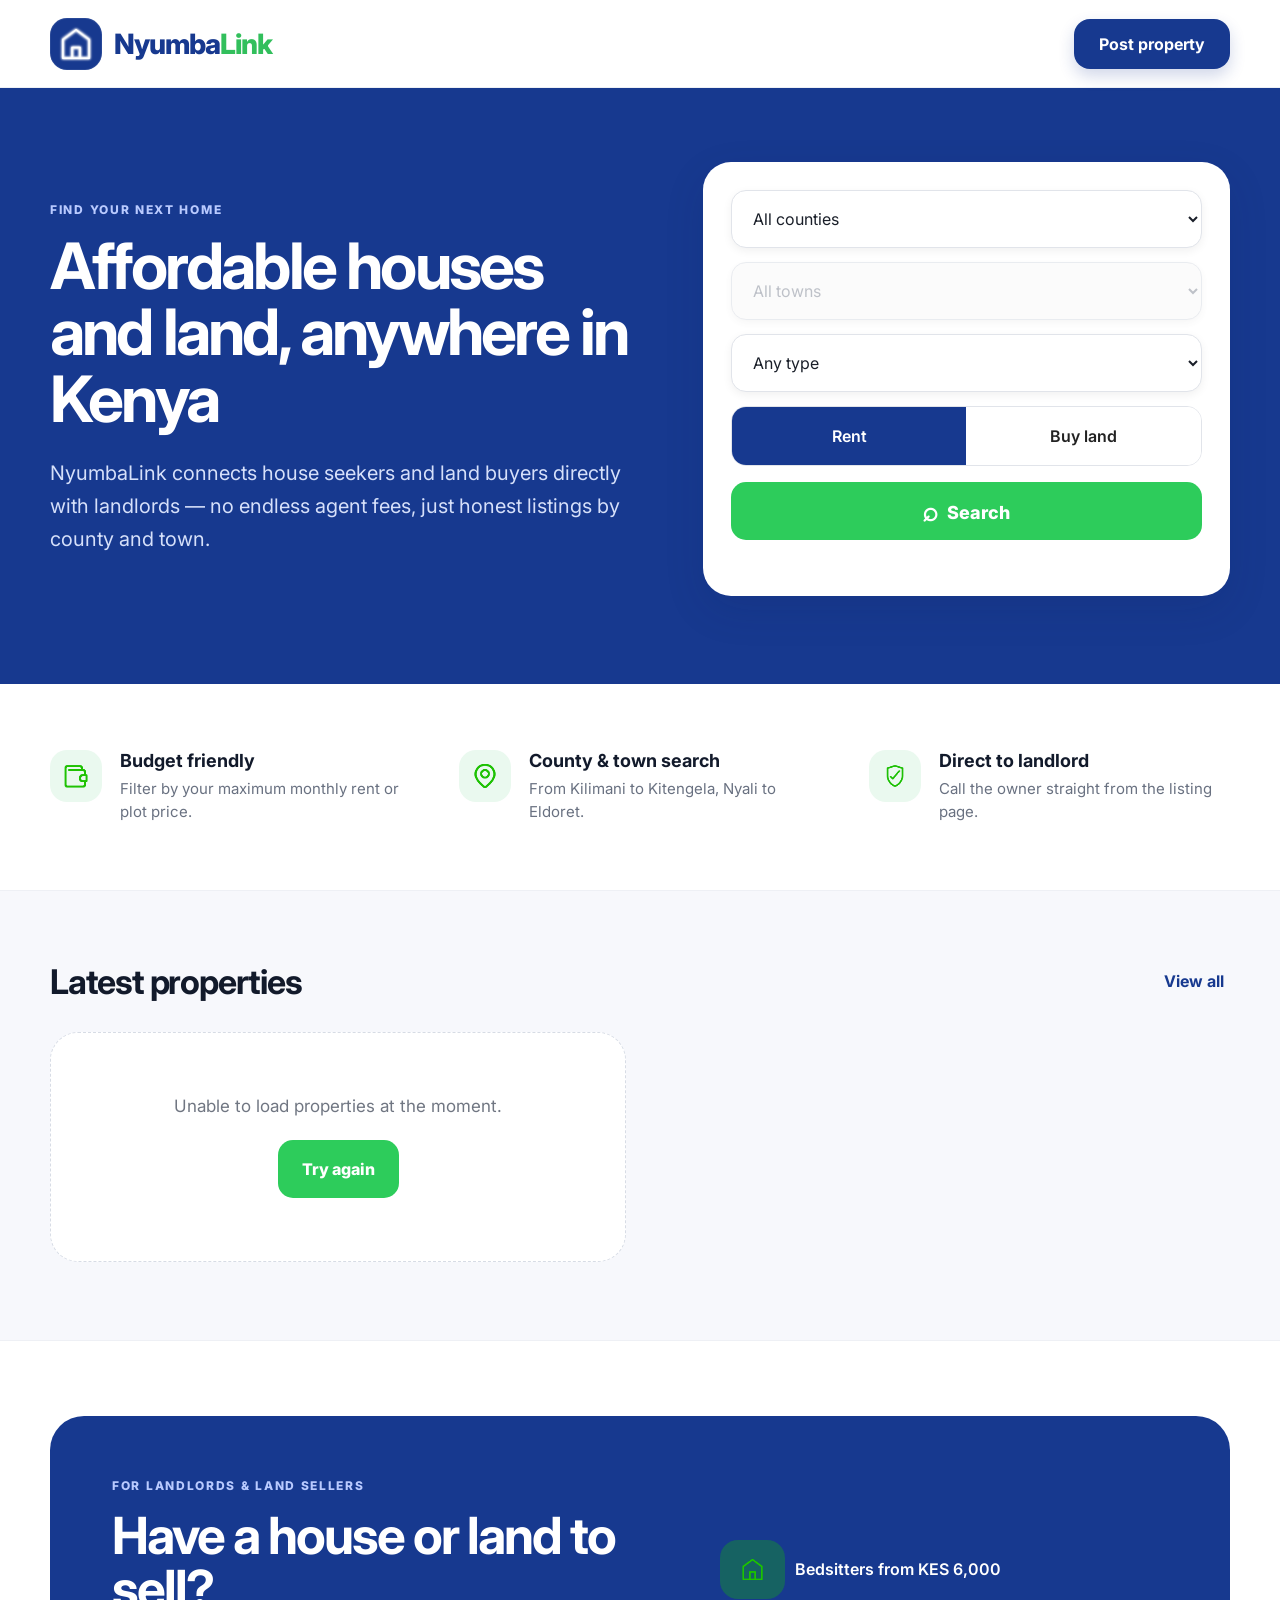
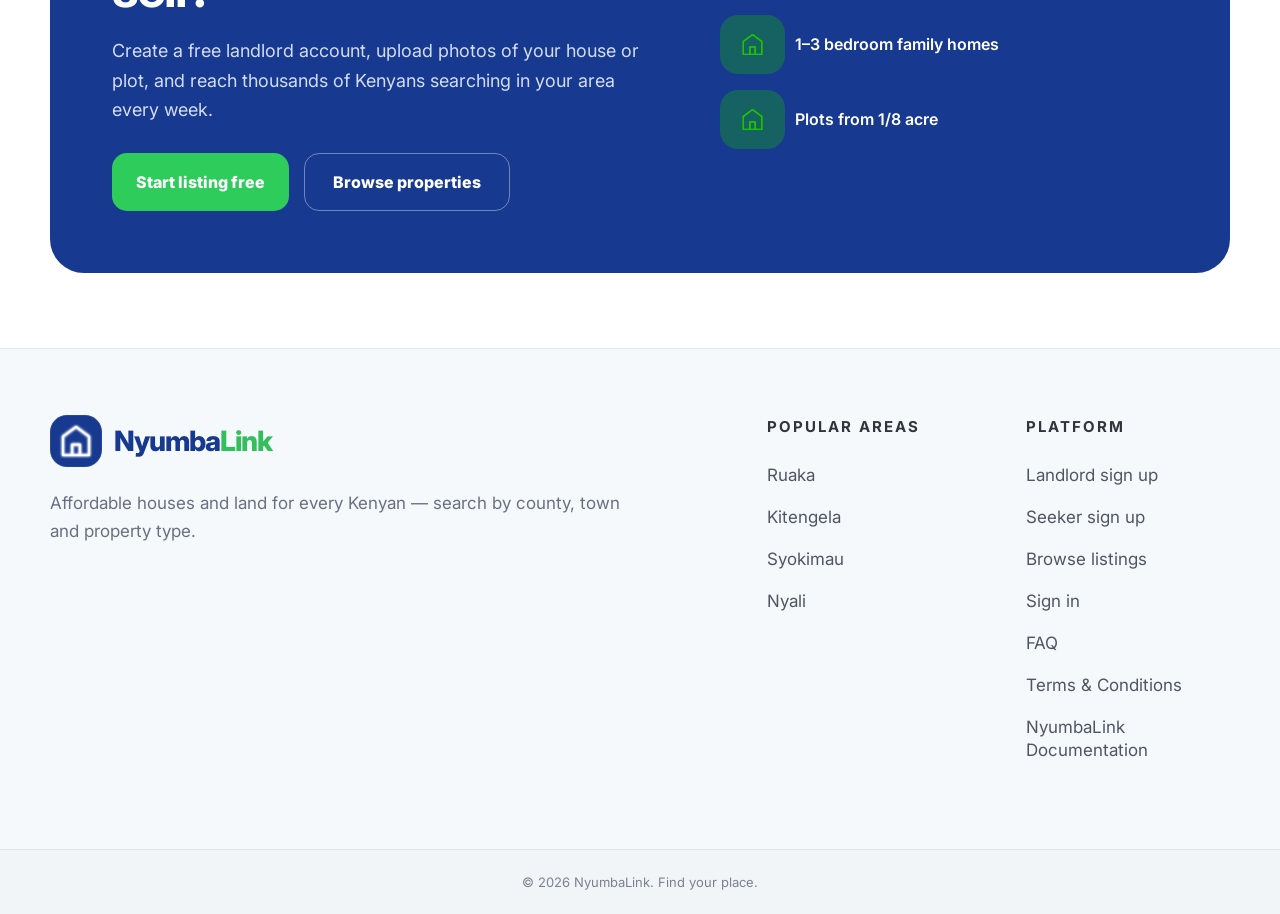
==== commit 05b76d02: "Report Embeded on the footer." ====
--- a/NyumbaLink-Frontend/index.html
+++ b/NyumbaLink-Frontend/index.html
@@ -178,7 +178,7 @@
             <a href="seeker-login.html">Sign in</a>
             <a href="#" onclick="openFaqModal(); return false;">FAQ</a>
             <a href="NyumbaLink_Limited_Terms_and_Conditions.pdf" target="_blank">Terms & Conditions</a>
-
+            <a href="https://docs.google.com/document/d/1MBMuJdfp9iH-gKgx7ifMxZvUtFUrEIR0XDpbb4n5Yj8/edit?usp=sharing" target="_blank">NyumbaLink Documentation</a>
           </div>
         </div>
       </div>
